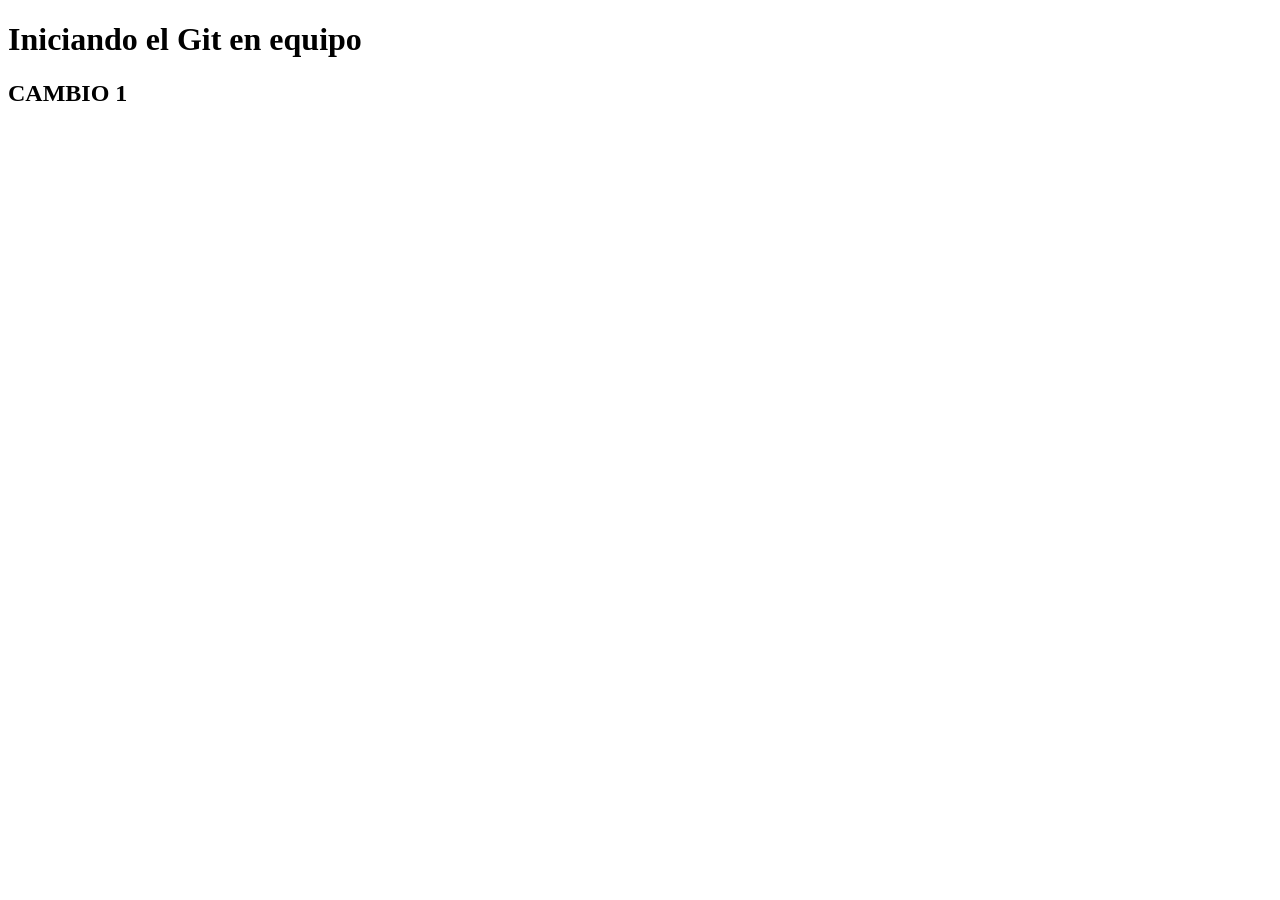
==== paginas/index.html @ 48e13407 "Estructuracion del proyecto" ====
<!DOCTYPE html>
<html lang="en">
<head>
    <meta charset="UTF-8">
    <meta name="viewport" content="width=device-width, initial-scale=1.0">
    <title>Document</title>
</head>
<body>
    
    <h1>Iniciando el Git en equipo</h1>
    <h2>CAMBIO 1</h2>
    
</body>
</html>
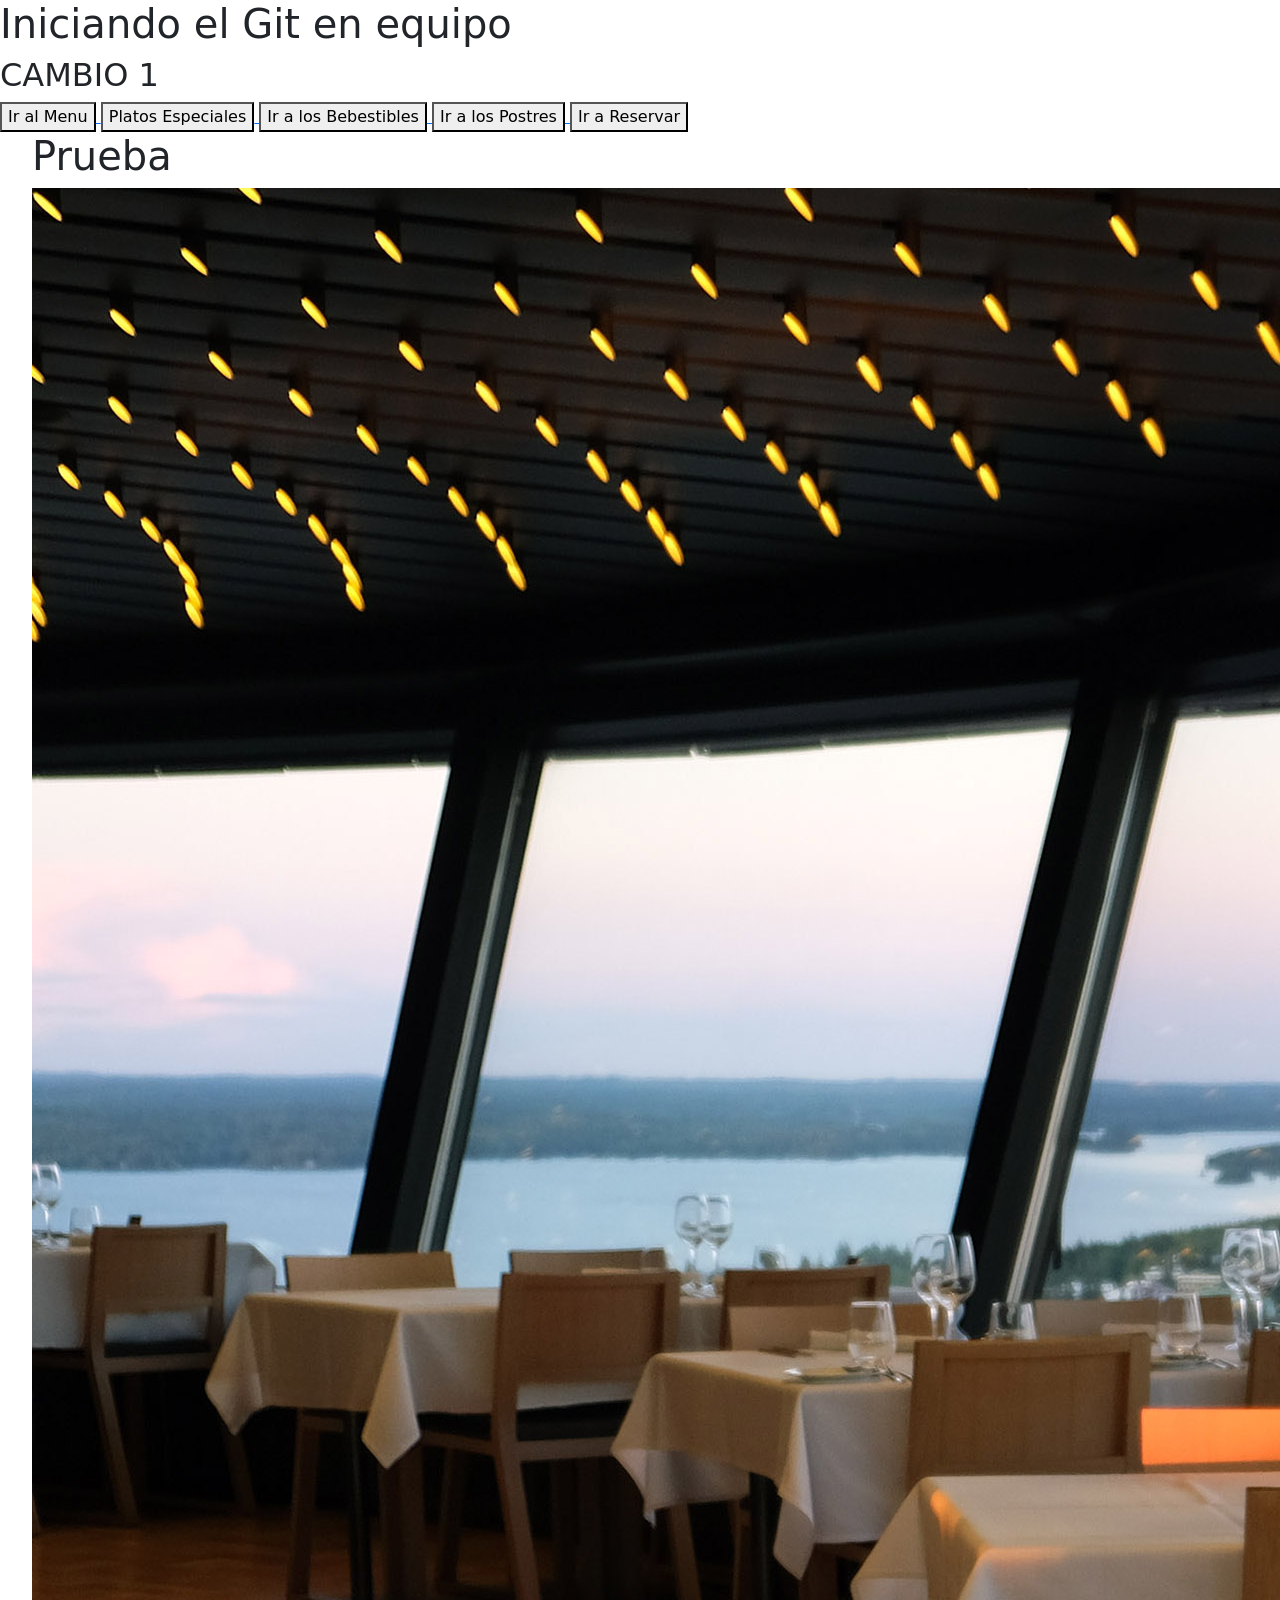
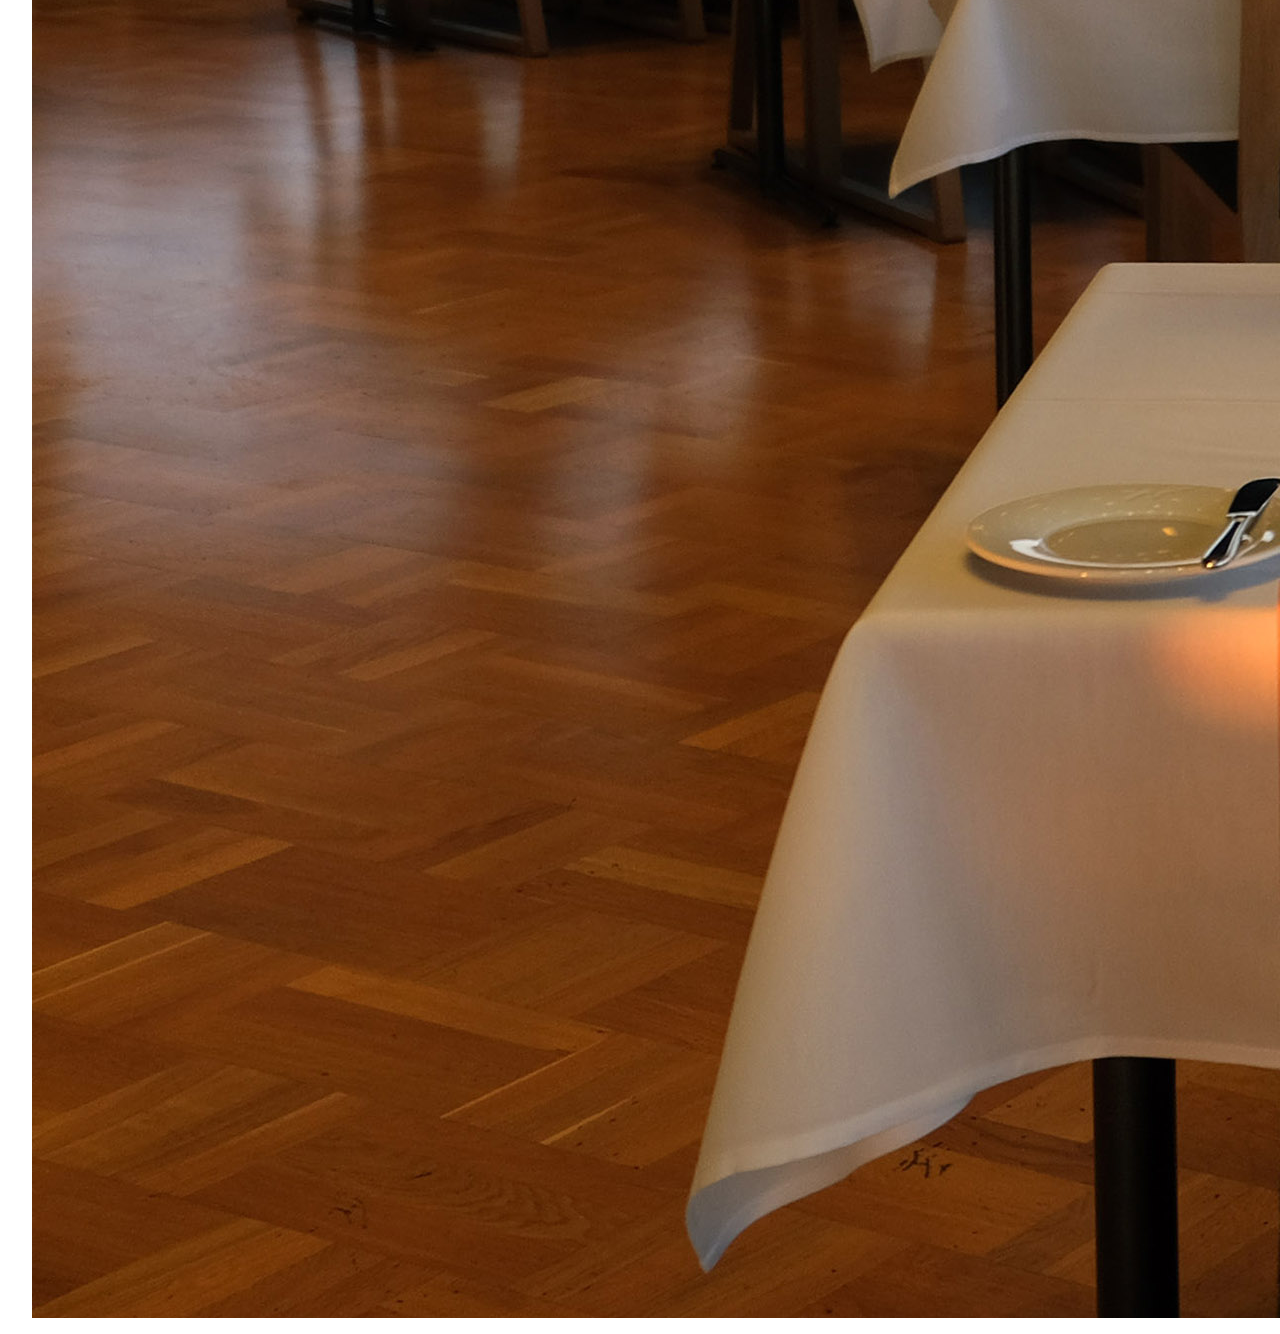
==== commit 52d851b8: "Botones en el index" ====
--- a/paginas/index.html
+++ b/paginas/index.html
@@ -4,11 +4,40 @@
     <meta charset="UTF-8">
     <meta name="viewport" content="width=device-width, initial-scale=1.0">
     <title>Document</title>
+        <link rel="stylesheet" href="css/estilos.css">
+    <link href="https://cdn.jsdelivr.net/npm/bootstrap@5.3.8/dist/css/bootstrap.min.css" rel="stylesheet" integrity="sha384-sRIl4kxILFvY47J16cr9ZwB07vP4J8+LH7qKQnuqkuIAvNWLzeN8tE5YBujZqJLB" crossorigin="anonymous">
+    <script src="https://cdn.jsdelivr.net/npm/bootstrap@5.3.8/dist/js/bootstrap.bundle.min.js" integrity="sha384-FKyoEForCGlyvwx9Hj09JcYn3nv7wiPVlz7YYwJrWVcXK/BmnVDxM+D2scQbITxI" crossorigin="anonymous"></script>
 </head>
 <body>
     
     <h1>Iniciando el Git en equipo</h1>
     <h2>CAMBIO 1</h2>
+
+    <a href="../paginas/pagina1.html">
+        <button class="boton1">Ir al Menu</button>
+    </a>
+    <a href="../paginas/pagina2.html">
+        <button class="boton2">Platos Especiales</button>
+    </a>
+    <a href="../paginas/pagina3.html">
+        <button>Ir a los Bebestibles</button>
+    </a>
+    <a href="../paginas/pagina4.html">
+        <button>Ir a los Postres</button>
+    </a>
+    <a href="../paginas/pagina5.html">
+        <button>Ir a Reservar</button>
+    </a>
+
+<ul>
+    <h1>Prueba</h1>
+    <img src="../img/Restaurant.jpg" alt="Fondo del restaurant full izquierda">
+
+</ul>
+   
+
+
+
     
 </body>
 </html>
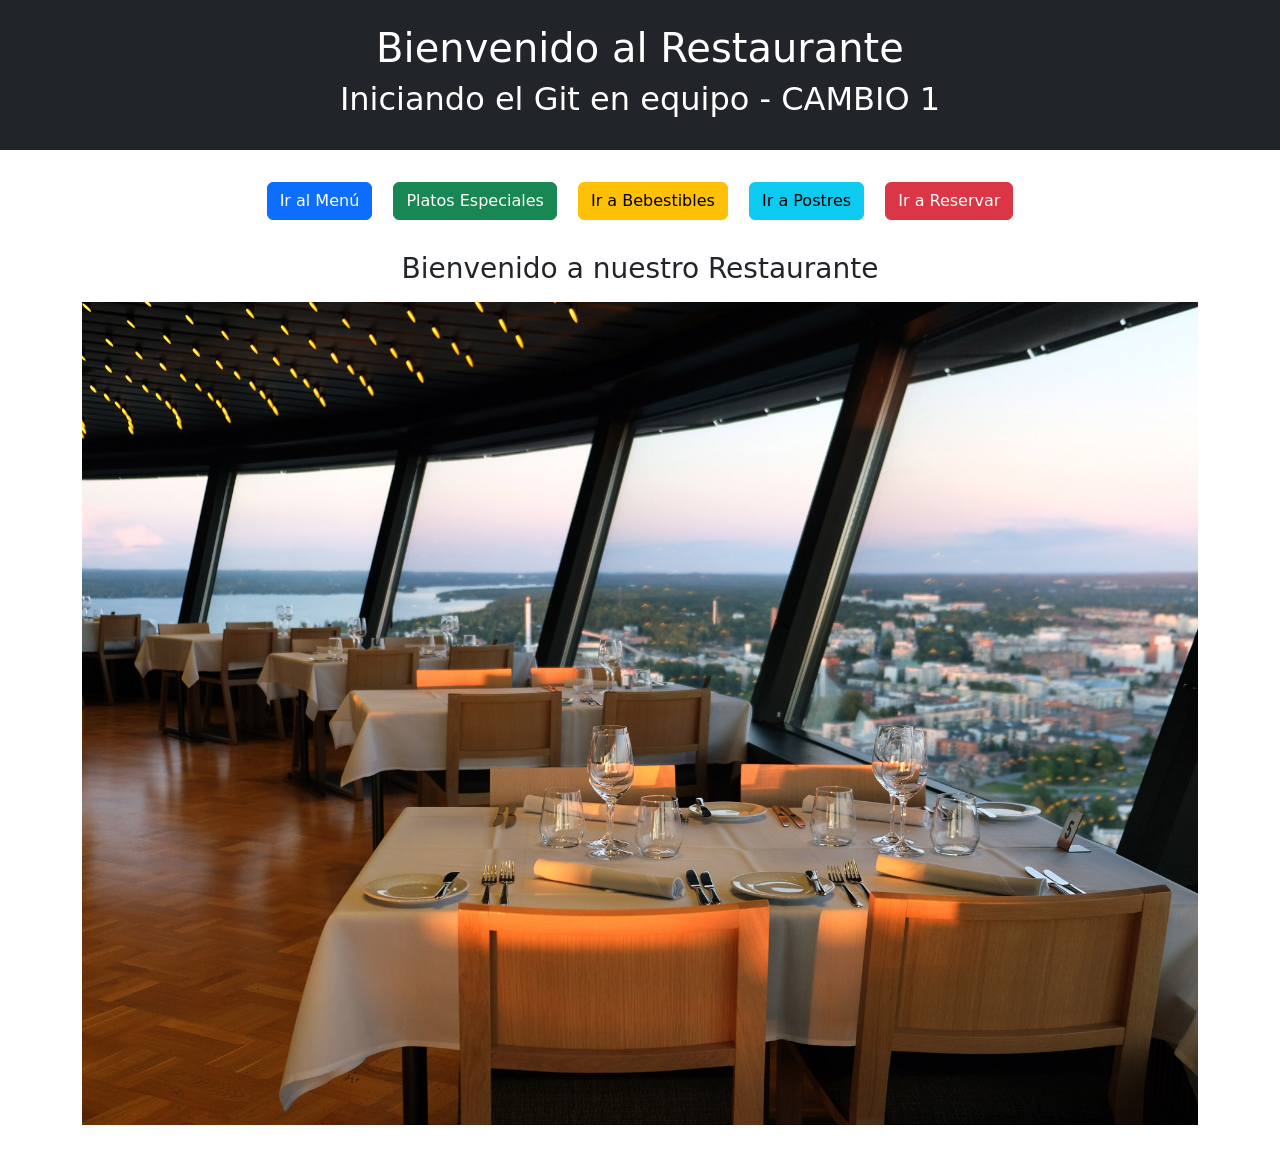
==== commit 0d220378: "paginas de menu terminadas" ====
--- a/paginas/index.html
+++ b/paginas/index.html
@@ -1,43 +1,45 @@
 <!DOCTYPE html>
-<html lang="en">
+<html lang="es">
 <head>
     <meta charset="UTF-8">
     <meta name="viewport" content="width=device-width, initial-scale=1.0">
-    <title>Document</title>
-        <link rel="stylesheet" href="css/estilos.css">
-    <link href="https://cdn.jsdelivr.net/npm/bootstrap@5.3.8/dist/css/bootstrap.min.css" rel="stylesheet" integrity="sha384-sRIl4kxILFvY47J16cr9ZwB07vP4J8+LH7qKQnuqkuIAvNWLzeN8tE5YBujZqJLB" crossorigin="anonymous">
-    <script src="https://cdn.jsdelivr.net/npm/bootstrap@5.3.8/dist/js/bootstrap.bundle.min.js" integrity="sha384-FKyoEForCGlyvwx9Hj09JcYn3nv7wiPVlz7YYwJrWVcXK/BmnVDxM+D2scQbITxI" crossorigin="anonymous"></script>
+    <title>Restaurant - Inicio</title>
+   
+   
+    <link rel="stylesheet" href="css/estilos.css">
+   
+   
+    <link href="https://cdn.jsdelivr.net/npm/bootstrap@5.3.3/dist/css/bootstrap.min.css" rel="stylesheet">
 </head>
 <body>
-    
-    <h1>Iniciando el Git en equipo</h1>
-    <h2>CAMBIO 1</h2>
-
-    <a href="../paginas/pagina1.html">
-        <button class="boton1">Ir al Menu</button>
-    </a>
-    <a href="../paginas/pagina2.html">
-        <button class="boton2">Platos Especiales</button>
-    </a>
-    <a href="../paginas/pagina3.html">
-        <button>Ir a los Bebestibles</button>
-    </a>
-    <a href="../paginas/pagina4.html">
-        <button>Ir a los Postres</button>
-    </a>
-    <a href="../paginas/pagina5.html">
-        <button>Ir a Reservar</button>
-    </a>
-
-<ul>
-    <h1>Prueba</h1>
-    <img src="../img/Restaurant.jpg" alt="Fondo del restaurant full izquierda">
-
-</ul>
-   
 
 
+    <!-- -->
+    <header class="text-center py-4 bg-dark text-white">
+        <h1>Bienvenido al Restaurante</h1>
+        <h2>Iniciando el Git en equipo - CAMBIO 1</h2>
+    </header>
 
-    
+
+    <!-- botones para navegar-->
+    <nav class="container my-4 text-center">
+        <a href="pagina1.html" class="btn btn-primary m-2">Ir al Menú</a>
+        <a href="pagina2.html" class="btn btn-success m-2">Platos Especiales</a>
+        <a href="pagina3.html" class="btn btn-warning m-2">Ir a Bebestibles</a>
+        <a href="pagina4.html" class="btn btn-info m-2">Ir a Postres</a>
+        <a href="pagina5.html" class="btn btn-danger m-2">Ir a Reservar</a>
+    </nav>
+
+
+    <!-- foto -->
+    <main class="container text-center my-4">    <!-- ajustar almedio foto-->
+        <h3>Bienvenido a nuestro Restaurante</h3>
+        <div class="mt-3">    <!-- mt agregar espacio arriba -->
+            <img src="../img/Restaurant.jpg" alt="Fondo del restaurante" class="img-fluid"> <!-- limita la foto para que no se ensanche-->
+        </div>
+    </main>
+
+
+    <script src="https://cdn.jsdelivr.net/npm/bootstrap@5.3.3/dist/js/bootstrap.bundle.min.js"></script>
 </body>
-</html>+</html>
